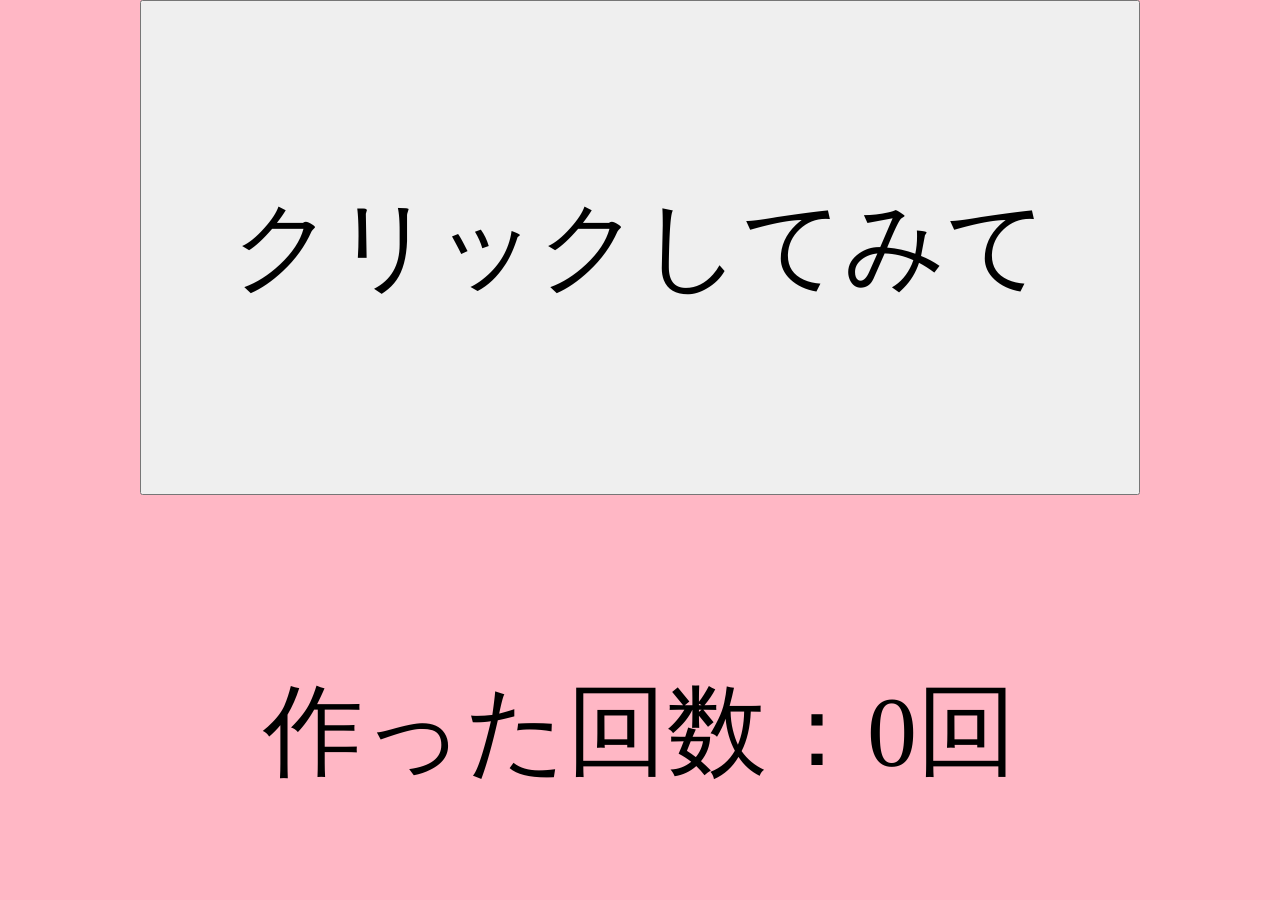
==== index.html @ 6093c303 "Add files via upload" ====
<!DOCTYPE html>
<html lang="ja">
<head>
    <meta charset="UTF-8">
    <link rel="stylesheet" href="style.css">
</head>
<body>
    <button class="btn">クリックしてみて</button>
    <div>  <!-- <span>を<div>に変更 -->
        <p class="number"></p>
    </div>
    <p class="p">作った回数：<span class="counter">0</span>回</p>
<script src="a.js"></script>
</body>
</html>
---- style.css ----
body {
    display: flex;
    flex-direction: column;  /* 縦方向に並べる */
    justify-content: center;  /* 横方向の中央 */
    align-items: center;      /* 縦方向の中央 */
    height: 100vh;            /* 高さを画面いっぱいに */
    margin: 0;                /* デフォルトのマージンを無くす */
}

button {
    font-size: 100px;
    width: 1000px;
    height: 500px;
    display: flex;
    justify-content: center;
    align-items: center;
}

.number {
    display: block;  /* 改行を有効にする */
    margin-top: 20px; /* ボタンとpタグの間にスペースを追加 */
    font-size: 150px;
}

.counter {
    margin-top: 20px; /* ボタンとpタグの間にスペースを追加 */
    font-size: 100px;
}

.p {
    margin-top: 20px; /* ボタンとpタグの間にスペースを追加 */
    font-size: 100px;
}

html {
    background-color: rgba(255, 151, 172, 0.692);
}
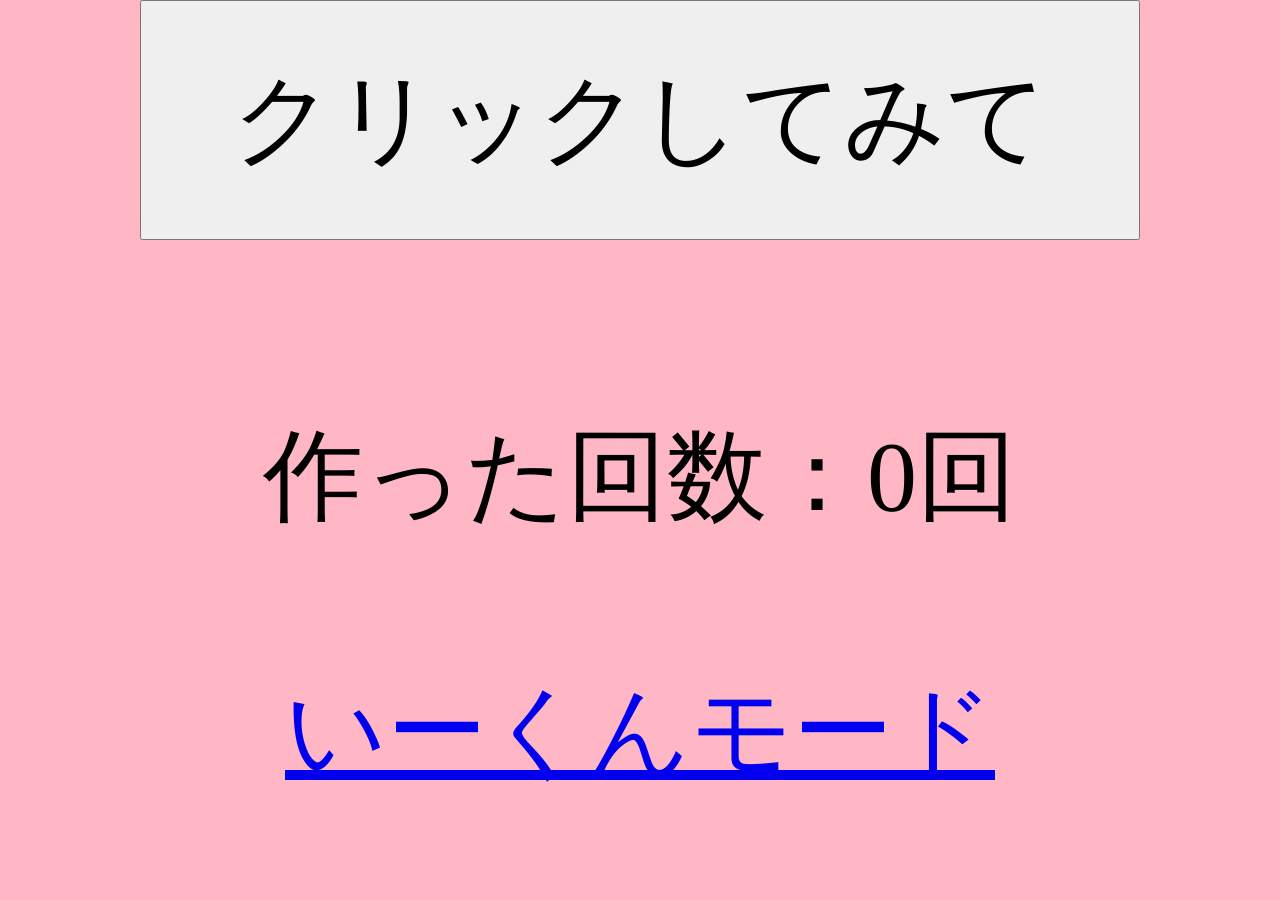
==== commit 667b2f59: "Update index.html" ====
--- a/index.html
+++ b/index.html
@@ -10,6 +10,7 @@
         <p class="number"></p>
     </div>
     <p class="p">作った回数：<span class="counter">0</span>回</p>
+    <a href="endo.html"><p class="p">いーくんモード</p></a>
 <script src="a.js"></script>
 </body>
-</html>+</html>
